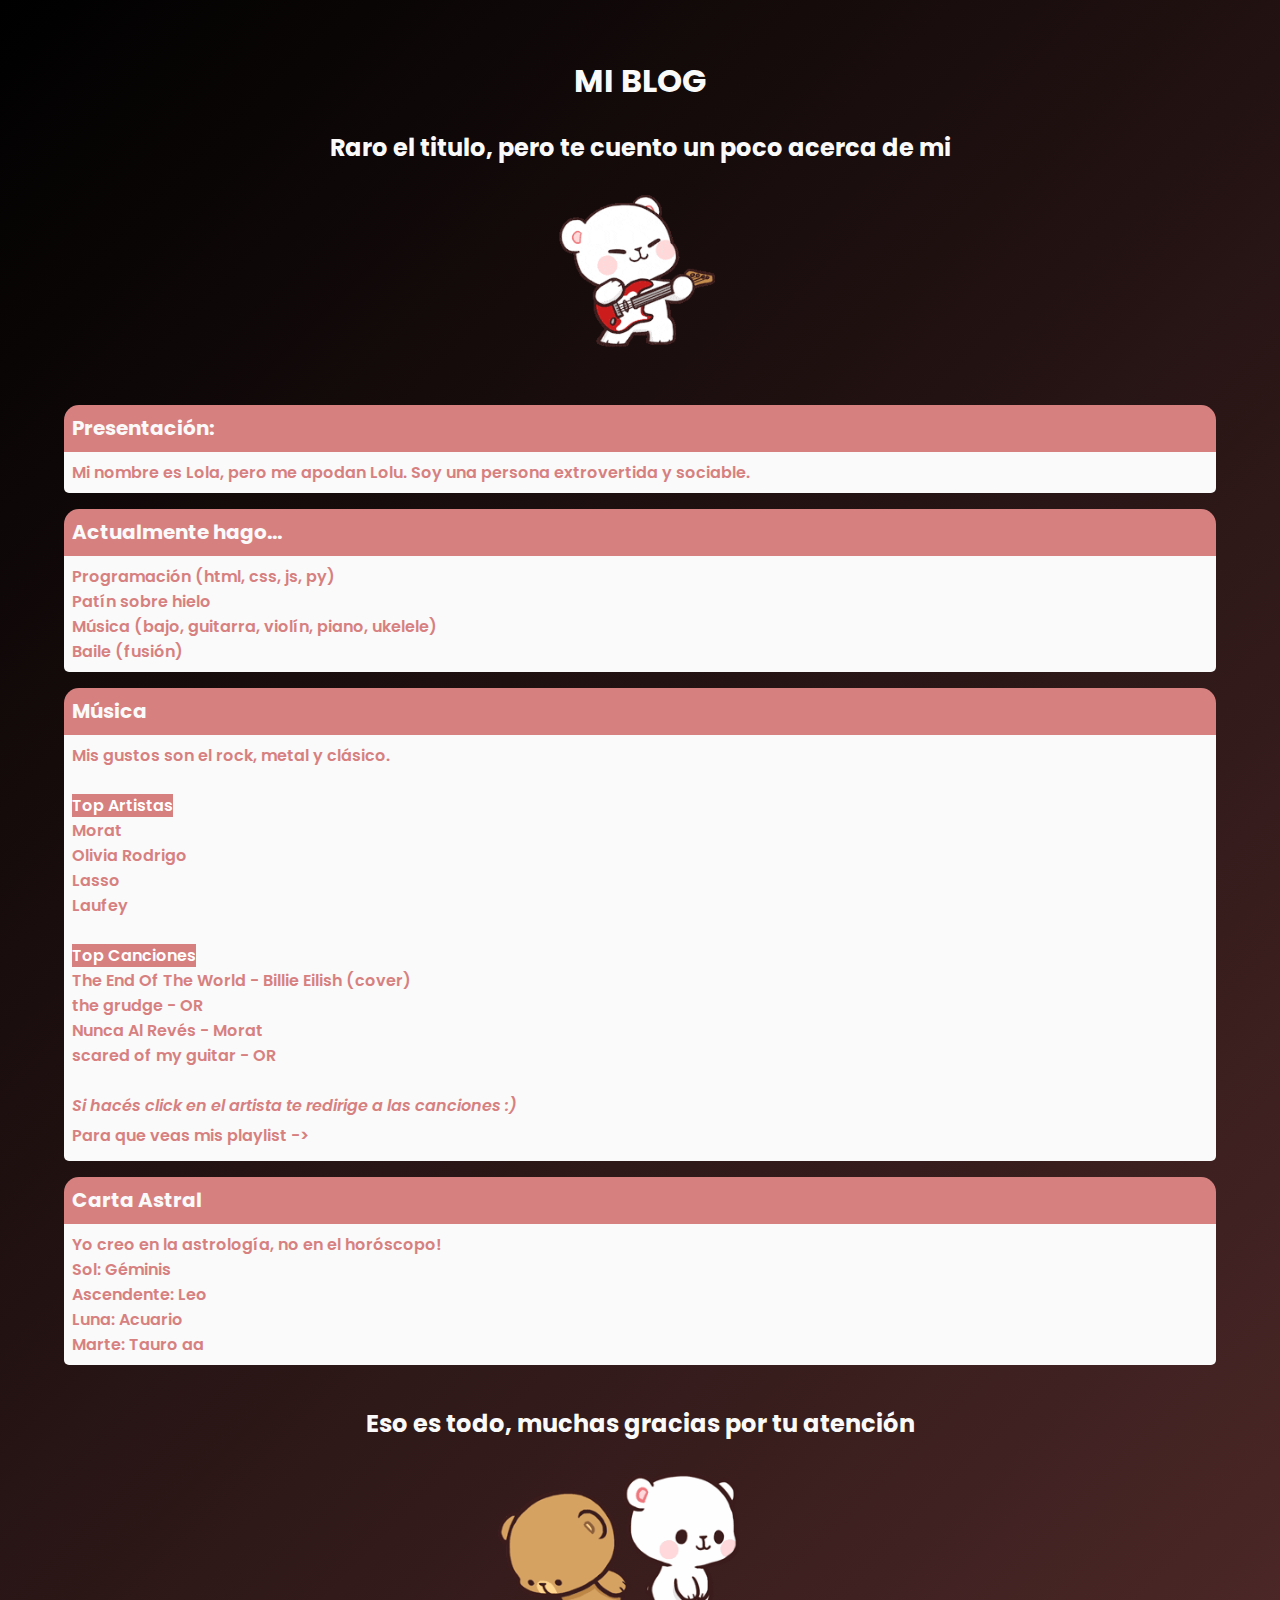
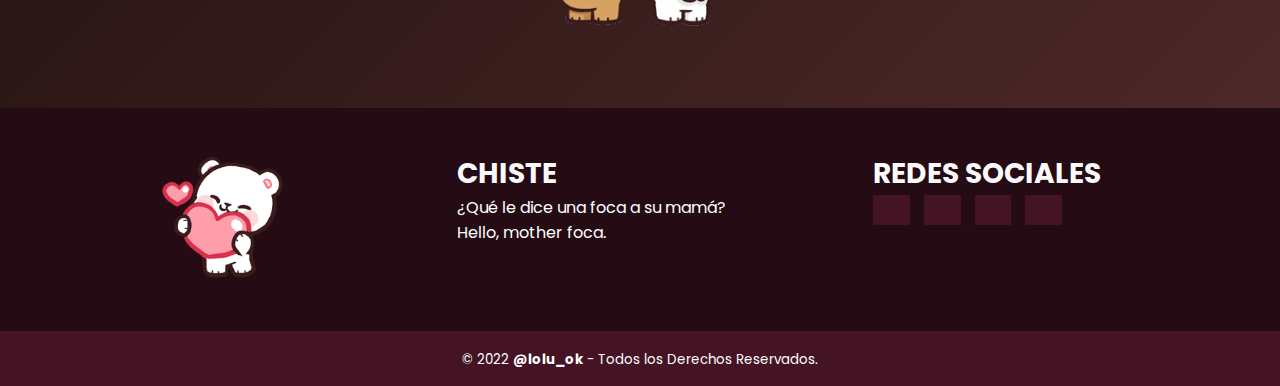
==== Poluye/blog.html @ 801bef1e "My first commit" ====
<!DOCTYPE html>

<html lang="es">

<head>
    <meta charset="UTF-8">
    <meta http-equiv="X-UA-Compatible" content="IE=edge">
    <meta name="viewport" content="width=device-width, initial-scale=1.0">
    <link rel="stylesheet" href="style.css">
    <title>Blog - @lolu_ok</title>
    <link rel="preconnect" href="https://fonts.googleapis.com"><link rel="preconnect" href="https://fonts.gstatic.com" crossorigin><link href="https://fonts.googleapis.com/css2?family=Poppins:wght@300&display=swap" rel="stylesheet">
    <link rel="icon" sizes=64x64 href="img/milk.png">
     <!-- Fontasome -->
     <link rel="stylesheet" href="https://cdnjs.cloudflare.com/ajax/libs/font-awesome/6.0.0-beta2/css/all.min.css" integrity="sha512-YWzhKL2whUzgiheMoBFwW8CKV4qpHQAEuvilg9FAn5VJUDwKZZxkJNuGM4XkWuk94WCrrwslk8yWNGmY1EduTA==" crossorigin="anonymous" referrerpolicy="no-referrer" />
</head>
<body> 
    <br>
    <header>
        <div class="container header-main">
            <h1 class="mi-blog">MI BLOG</h1>
            <br>
            <h3>Raro el titulo, pero te cuento un poco acerca de mi</h3>
            <br>
            <img src="img/milk.gif" alt="guitarra" height="160px">
        </div>
    </header>

    
    <main class="container">

        <article class="contact">
            <h4 class="center, title">Presentación:</h3>
             <div class="body">
            <!-- 'Me dicen Lolu o Lou' podria alcanzar el resultado esperado, supongo -->
            <p><span style="color:#d78080">Mi nombre es Lola, pero me apodan Lolu. Soy una persona extrovertida y sociable.</span></p>
        </div>
        </article>
    


        <article class="contact">
            <h4 class="title">Actualmente hago...</h4>
            <div class="body">
                <ul>
                    <span style="color:#d78080">
                    <li>Programación (html, css, js, py)</li> 
                    <!-- C#? intente python -->
                    <li>Patín sobre hielo</li>
                    <li>Música (bajo, guitarra, violín, piano, ukelele)</li>
                    <li>Baile (fusión)</li>
                    </span>
                </ul>
            </div>
        </article>


        <article class="contact">
            <h4 class="title">Música</h4>
            <div class="body">
                <p>Mis gustos son el rock, metal y clásico.</p>
                <br>
                        <p><mark style="background-color:#d78080"> <span style="color:#FFF">Top Artistas</span></mark></p>
                        <ul>
                            <span style="color:#d78080">
                            <li>Morat</li>
                            <li>Olivia Rodrigo</li>
                            <li>Lasso</li>
                            <li>Laufey</li>
                            </span>
                        </ul>
                        <br>
                        <p><mark style="background-color:#d78080"> <span style="color:#FFF">Top Canciones</span></mark></p>
                        <ul>
                            <span style="color:#d78080">
                            <li>The End Of The World - <a href="https://open.spotify.com/intl-es/track/0YcMV957FDaiYserLWYMgM?si=81790b1d437c47d2">Billie Eilish (cover)</a></li>
                            <li>the grudge - <a href="https://open.spotify.com/intl-es/track/3Nl5OkkmS5DaBZvuYofpAt?si=381ee69b3fb74ee3">OR</a></li>
                            <li>Nunca Al Revés - <a href="https://open.spotify.com/intl-es/track/5cyMGFUaS3Qwq4h8f3wVdu?si=14d6f55489f147e5">Morat</a> </li>
                            <li>scared of my guitar - <a href="https://open.spotify.com/intl-es/track/7JqH46zlr7XV7vMBt4slE6?si=5483929f45fb4fbe">OR</a> </li>
                                </span>
                        </ul>

                <br>

                <p><i>Si hacés click en el artista te redirige a las canciones :)</i></p>
                <p class="align-center">Para que veas mis playlist -> </i><a href="https://open.spotify.com/user/hzz4zeutt0m1hgdq8v6gb3ip8" target="_blank"> <i class="fa-brands fa-spotify"></i> </a> </p>
                <!--https://open.spotify.com/user/hzz4zeutt0m1hgdq8v6gb3ip8-->
            </div>
        </article>

        <article class="contact">
            <h4 class="title">Carta Astral</h4>
            <div class="body">
                <p>Yo creo en la astrología, no en el horóscopo!</p>
                <!-- proba https://www.nvidia.com/es-ar/geforce-now/ -->
                <ul>
                    <span style="color:#d78080">
                    <li>Sol: Géminis</li>
                    <li>Ascendente: Leo</li>
                    <li>Luna: Acuario</li>
                    <li>Marte: Tauro aa</li>
                    </span>
                </ul>
            </div>
        </article>





        <br>
        <div class="center">
            <h3>Eso es todo, muchas gracias por tu atención <i class="fa-solid fa-heart"></i></h3>
            <br>
            <img src="img/rezoo.gif" alt="rezoo" height="160px">
        </div>

    </main>

    <br>
    <br>
    <br>




    <footer class="pie-pagina">

        <div class="grupo-1">


            <div class="box"> <figure> <a href="#"> <img src="img/milk.png" alt="milki">
             
                   </a> 
              </figure>
            </div>


            <div class="box"> <h2> CHISTE </h2> 
                <p>¿Qué le dice una foca a su mamá?</p>
                <p>Hello, mother foca.</p>
        </div>



            <div class="box">  
                <h2>REDES SOCIALES</h2>
                <div class="redes-sociales">
                    <a href="https://www.instagram.com/lolu_ok/" class="fa-brands fa-instagram" target="_blank"></a>
                    <a href="https://www.twitch.tv/loluoc" class="fa-brands fa-twitch" target="_blank"></a>
                    <a href="https://steamcommunity.com/id/loluok/" class="fa-brands fa-steam" target="_blank"></a>
                    <a href="https://www.paypal.me/VCommenge" target="_blank" class="fa-brands fa-paypal"></a>
                </div>
                
            </div>

        </div>
       <div class="grupo-2">
        <small>&copy; 2022 <b>@lolu_ok</b> - Todos los Derechos Reservados. </small>
       </div>


    </footer>
  
 


</body>

</html>
---- Poluye/style.css ----
/* Declarar variables */

/* Es importante tener una paleta de color  */
/* tambien que los textos sean legibles */
/* Yo agarre la primera que vi en internet */
:root{
    --background-color: #552c2c;

    /* Caso de uso recomendado con rgb */
    /* --text-color-titulos: 197, 220, 239; */
    /* Con rgb rgb(var(--text-color-principal));  */

   --section-background-color: #d78080;
    --text-color-titulos: #fafafa;
    --text-color: #d78080;
    font-size: 16px; /*Tamaño de los elementos de la pagina, por resumirlo asi*/
}



/* Los navegadores tienen distintos valores, por eso es mejor dejarlos en 0 */
*{
    padding: 0;
    margin: 0;
    text-decoration: none;
}

body{
    background: linear-gradient(-45deg, var(--background-color), rgb(0, 0, 0));
    font-family: 'Poppins', sans-serif;
    min-height: 100vh;
}

/* Tamaño de titulos */

h1,h2,h3,h4,h5,h6{
    color: var(--text-color-titulos);
    font-size: 1.25rem;
}

h1{
    font-size: 2rem;
    text-align: center;
}
h2{
    font-size: 1.75rem;
}
h3{
    font-size: 1.5rem;
}

p, span{
    font-size: 1rem;
    color: white;
}

.center{
    margin: auto;
    text-align: center;
}

.align-center{
    display: flex;
    align-items: center;
}

.amorpropio {
    width: 90%;
    margin: auto;
 }
 

/* Para que los elementos no queden pegados a los bordes */
.container{
    width: 90%;
    margin: auto;
}

/* Header */
.header-main{
    text-align: center;
    padding: 2rem;
}

/* Cuerpo principal */
/* Index */
article.contact{
    margin: 1rem 0;
}

article.contact .title{
    border-radius: 15px 15px 0 0;
    background: var(--section-background-color);
    border-bottom: 1px solid var(--text-color);
    padding: 0.5rem;
}

article.contact .body{
    border-radius: 0 0 5px 5px;
    background: var(--text-color-titulos);
    padding: 0.5rem;

    display: flex;
    flex-direction: column;
    flex-wrap: nowrap;
}

article.contact .body span{
    font-weight: 600;
    color: #000000;
}

article.contact .body p,
article.contact .body a{
    color: var(--section-background-color);
    font-weight: 600;
}


/* Estilizar fontasome */

.fa-brands.fa-spotify{
    font-size: 1.5rem;
    color: #1DB954 !important;
}

ul, ol{
    color:#fafafa;
    list-style:none;
}

.footer-container{
    color:#d78080;
    font-size: 12px;
   
}

a{
 color:#d78080;
}


/* LO SIGUIENTE ES PARA EL FOOTER */

.pie-pagina{
    width: 100;
    background-color: #250b14;
}

.pie-pagina .grupo-1{
    width: 100%;
    max-width: 1200px;
    margin: auto; /* margen a cada lado */
    display: grid; 
    grid-template-columns: repeat(3, 1fr); /* repite 3 columnas y ocupa todo el ancho */
    grid-gap: 50px;
    padding:45px 0px;
}

.pie-pagina .grupo-1 .box figure{
    width: 100%;
    height: 100%;
    display: flex; /* para q sea flexible */
    justify-content: center;
    align-items: center;
}

.pie-pagina .grupo-1 .box figure img{
    width: 125px;
}

.pie-pagina .grupo-1 .redes-sociales a{
    display:inline-block;
    text-decoration: none;
    width: 10%;
    height: 30px;
    line-height: 30px;
    color:#FFF;
    margin-right: 10px;
    background-color:#441425;
    text-align: center;
}

.pie-pagina .grupo-1 .redes-sociales a:hover{
    color:#d78080
}

.pie-pagina .grupo-2{
    background-color: #441425;
    padding: 15px 10px;
    text-align: center;
    color:#FFF
}

.pie-pagina .grupo-2 small{
    font: size 15px;
}

@media screen and (max-width:800px) {
    .pie-pagina .grupo-1{
        width: 100%;
        grid-template-columns: repeat(3, 1fr); /* repite 3 columnas y ocupa todo el ancho */
        grid-gap: 50px;
        padding:45px 0px;
    }
    
}


/* CAMBIAR COLOR DE TEXTO DEL FOOTER PQ SE PUSO BLANCO   color: #441425; */
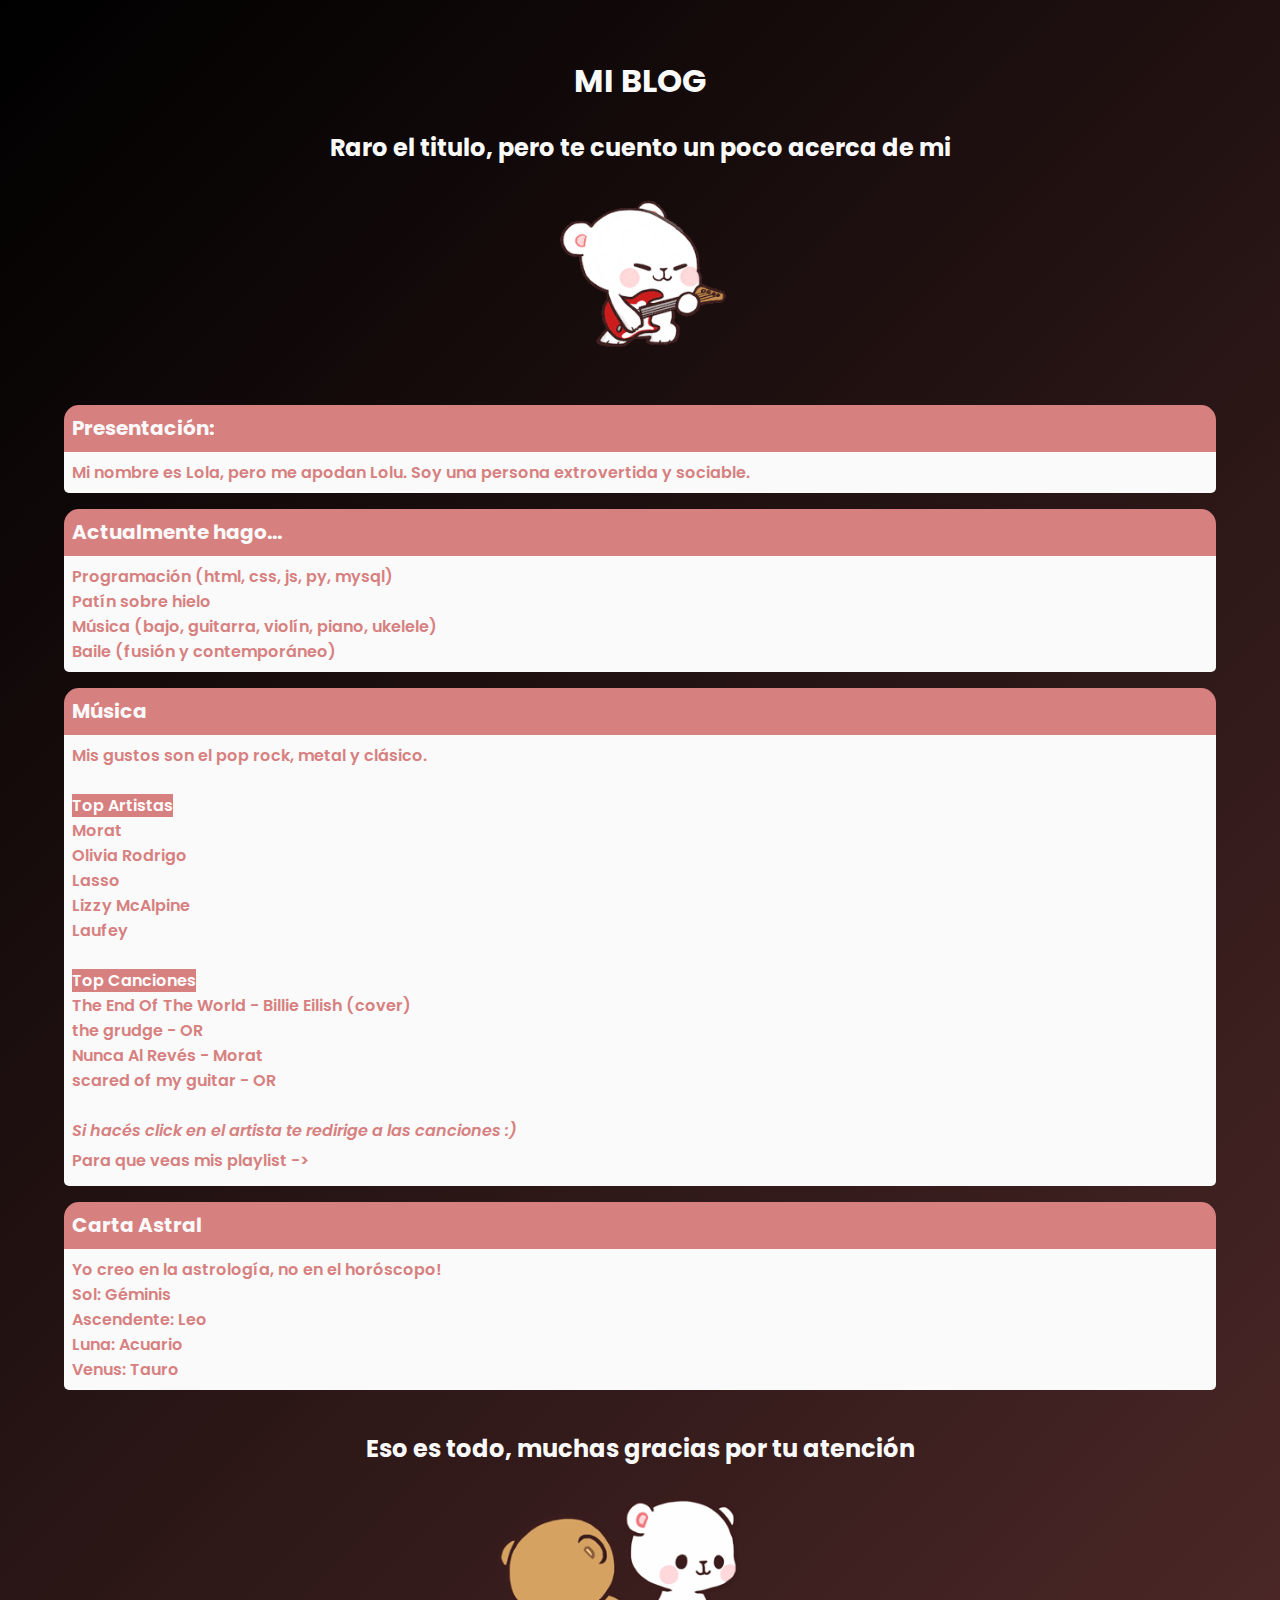
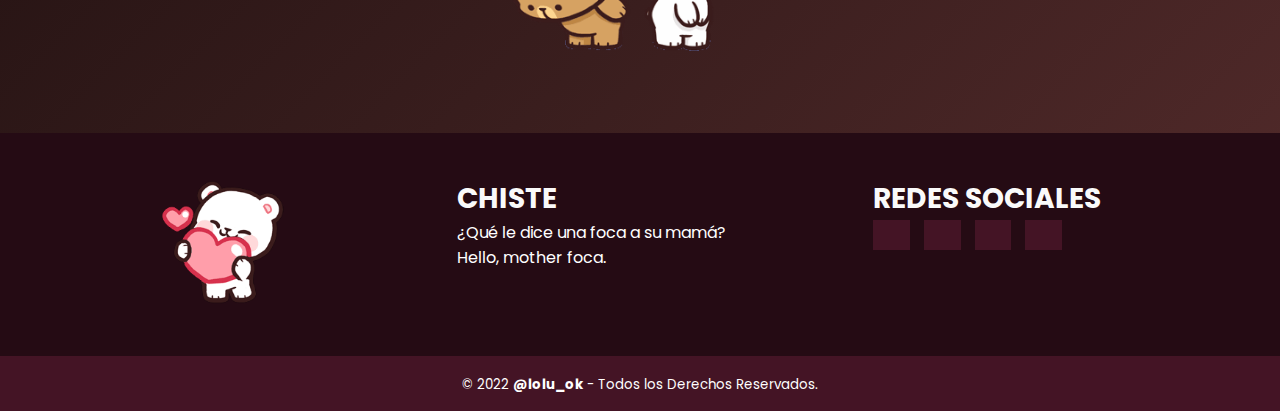
==== commit 86aa7be9: "Actualizando." ====
--- a/Poluye/blog.html
+++ b/Poluye/blog.html
@@ -43,11 +43,11 @@
             <div class="body">
                 <ul>
                     <span style="color:#d78080">
-                    <li>Programación (html, css, js, py)</li> 
+                    <li>Programación (html, css, js, py, mysql)</li> 
                     <!-- C#? intente python -->
                     <li>Patín sobre hielo</li>
                     <li>Música (bajo, guitarra, violín, piano, ukelele)</li>
-                    <li>Baile (fusión)</li>
+                    <li>Baile (fusión y contemporáneo)</li>
                     </span>
                 </ul>
             </div>
@@ -57,7 +57,7 @@
         <article class="contact">
             <h4 class="title">Música</h4>
             <div class="body">
-                <p>Mis gustos son el rock, metal y clásico.</p>
+                <p>Mis gustos son el pop rock, metal y clásico.</p>
                 <br>
                         <p><mark style="background-color:#d78080"> <span style="color:#FFF">Top Artistas</span></mark></p>
                         <ul>
@@ -65,6 +65,7 @@
                             <li>Morat</li>
                             <li>Olivia Rodrigo</li>
                             <li>Lasso</li>
+                            <li>Lizzy McAlpine</li>
                             <li>Laufey</li>
                             </span>
                         </ul>
@@ -97,7 +98,7 @@
                     <li>Sol: Géminis</li>
                     <li>Ascendente: Leo</li>
                     <li>Luna: Acuario</li>
-                    <li>Marte: Tauro aa</li>
+                    <li>Venus: Tauro</li>
                     </span>
                 </ul>
             </div>
--- a/Poluye/style.css
+++ b/Poluye/style.css
@@ -1,8 +1,4 @@
-/* Declarar variables */
-
-/* Es importante tener una paleta de color  */
-/* tambien que los textos sean legibles */
-/* Yo agarre la primera que vi en internet */
+
 :root{
     --background-color: #552c2c;
 
@@ -69,6 +65,10 @@
     margin: auto;
  }
  
+ .letracancion {
+    width: 100%;
+    text-align: center;
+ }
 
 /* Para que los elementos no queden pegados a los bordes */
 .container{
